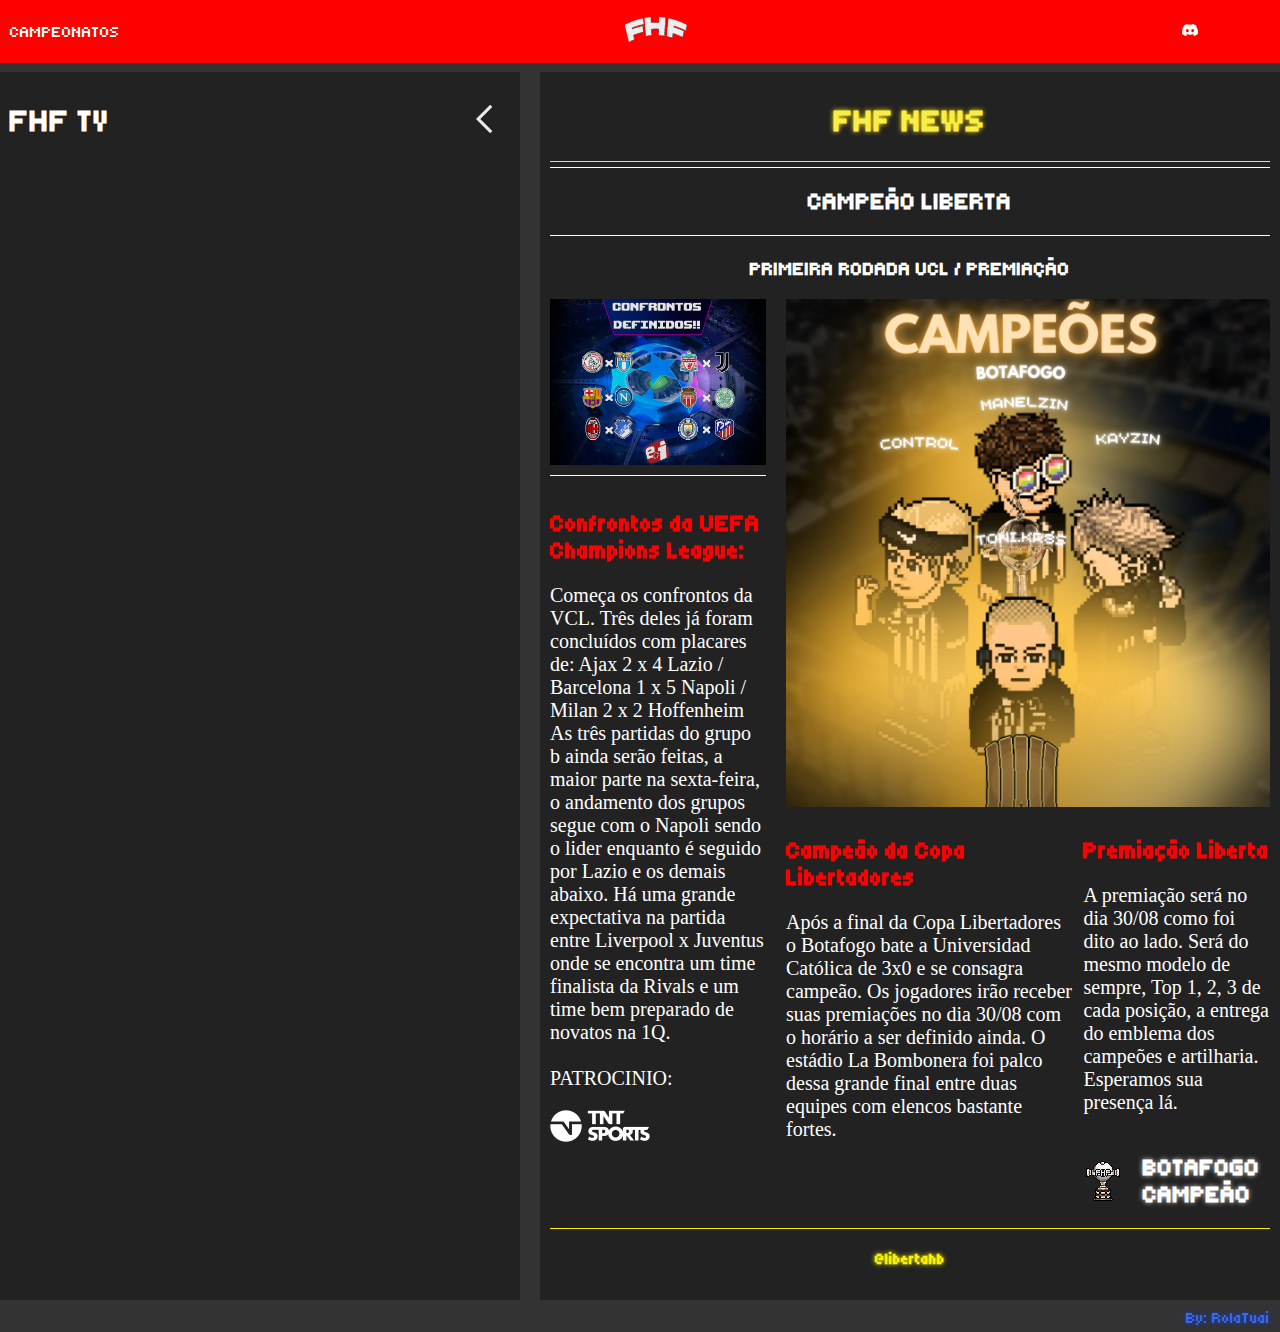
==== index.html @ 19618256 "FHF" ====
<!DOCTYPE html>
<html lang="pt-br">

<head>
    <meta charset="UTF-8">
    <meta name="viewport" content="width=device-width, initial-scale=1.0">
    <title>FHF - Início </title>
    <link rel="shortcut icon" href="/view/IMG/LogoFHF.png" type="image/x-icon">
    <link rel="stylesheet" href="./css/index.css">
    <script src="./js/index.js"></script>
</head>

<body>
    <header>
        <ul class="leftHeader">
            <li><a href="#">CAMPEONATOS</a>
                <ul>
                    <li><a class="li-libertadores" href="view/libertadores.html"><img class="logoLibertadores"
                                src="./view/IMG/fhfliberta.png" alt=""></a></li>
                    <li><a href="view/ucl.html"><img class="logoUEFA" src="./view/IMG/championsleague_no_bg.png" alt="">
                        </a></li>
                </ul>
            </li>
        </ul>
        <div class="centerHeader"><a href="#"><img class="logoFHF" src="./view/IMG/FHF.png" alt=""></a></div>
        <div class="rightHeader">
            <a class="discord" href="https://discord.gg/Q4bmhYreaV" target="_blank"><svg
                    xmlns="http://www.w3.org/2000/svg" width="16" height="16" fill="currentColor" class="bi bi-discord"
                    viewBox="0 0 16 16">
                    <path
                        d="M13.545 2.907a13.2 13.2 0 0 0-3.257-1.011.05.05 0 0 0-.052.025c-.141.25-.297.577-.406.833a12.2 12.2 0 0 0-3.658 0 8 8 0 0 0-.412-.833.05.05 0 0 0-.052-.025c-1.125.194-2.22.534-3.257 1.011a.04.04 0 0 0-.021.018C.356 6.024-.213 9.047.066 12.032q.003.022.021.037a13.3 13.3 0 0 0 3.995 2.02.05.05 0 0 0 .056-.019q.463-.63.818-1.329a.05.05 0 0 0-.01-.059l-.018-.011a9 9 0 0 1-1.248-.595.05.05 0 0 1-.02-.066l.015-.019q.127-.095.248-.195a.05.05 0 0 1 .051-.007c2.619 1.196 5.454 1.196 8.041 0a.05.05 0 0 1 .053.007q.121.1.248.195a.05.05 0 0 1-.004.085 8 8 0 0 1-1.249.594.05.05 0 0 0-.03.03.05.05 0 0 0 .003.041c.24.465.515.909.817 1.329a.05.05 0 0 0 .056.019 13.2 13.2 0 0 0 4.001-2.02.05.05 0 0 0 .021-.037c.334-3.451-.559-6.449-2.366-9.106a.03.03 0 0 0-.02-.019m-8.198 7.307c-.789 0-1.438-.724-1.438-1.612s.637-1.613 1.438-1.613c.807 0 1.45.73 1.438 1.613 0 .888-.637 1.612-1.438 1.612m5.316 0c-.788 0-1.438-.724-1.438-1.612s.637-1.613 1.438-1.613c.807 0 1.451.73 1.438 1.613 0 .888-.631 1.612-1.438 1.612" />
                </svg></a>
            <a href="https://hubbe.biz" target="_blank"><img class="hubbe"
                    src="https://hubbe.biz/build/assets/hubbe_logo_animated-D9_hFnV-.gif" alt=""></a>
        </div>
    </header>
    <div class="principal">
        <aside>
            <div class="youtube">
                <div class="tituloFHFTV">
                    <h1>FHF TV </h1>
                    <a href="#" onclick="esconderAba()" id="toggleIcon"><svg xmlns="http://www.w3.org/2000/svg"
                            height="34px" viewBox="0 -960 960 960" width="34px" fill="#e8eaed">
                            <path d="M400-80 0-480l400-400 61 61.67L122.67-480 461-141.67 400-80Z" />
                        </svg></a>
                </div>
                <div id="Aba" class="playlists">
                    <div><iframe width="500" height="280"
                            src="https://www.youtube.com/embed/videoseries?si=hfcKrwW6XfcSg03T&amp;list=PLgUCgCOBPk45dYhi42Zpj4R4UsWoui-J4"
                            title="YouTube video player" frameborder="0"
                            allow="accelerometer; autoplay; clipboard-write; encrypted-media; gyroscope; picture-in-picture; web-share"
                            referrerpolicy="strict-origin-when-cross-origin" allowfullscreen></iframe></div>
                    <div><iframe width="500" height="280"
                            src="https://www.youtube.com/embed/videoseries?si=4mqO7DnTdUEYdkix&amp;list=PLgUCgCOBPk454iOBm-FIav-7TL2M0cn39"
                            title="YouTube video player" frameborder="0"
                            allow="accelerometer; autoplay; clipboard-write; encrypted-media; gyroscope; picture-in-picture; web-share"
                            referrerpolicy="strict-origin-when-cross-origin" allowfullscreen></iframe></div>
                </div>
            </div>
        </aside>
        <main>
            <div class="manchete">
                <div class="titulo">
                    <h1>FHF NEWS</h1>
                </div>
                <div class="subTitulo1">
                    <h2>CAMPEÃO LIBERTA</h2>
                </div>
                <div class="subTitulo2">
                    <h3>PRIMEIRA RODADA UCL / PREMIAÇÃO</h3>
                </div>
            </div>
            <div class="seçoes">
                <div class="seçao1">
                    <div class="noticia1">
                        <img class="imagem1" src="./view/IMG/Rodada1UCL.png" alt="">
                    </div>
                    <div class="noticia2">
                        <h2>Confrontos da UEFA Champions League: </h2>
                        <p>Começa os confrontos da VCL.
                            Três deles já foram concluídos
                            com placares de: Ajax 2 x 4 Lazio / Barcelona 1 x 5 Napoli / Milan 2 x 2 Hoffenheim
                            As três partidas do grupo b ainda serão feitas, a maior parte na sexta-feira, o andamento
                            dos grupos segue com o Napoli
                            sendo o lider enquanto é seguido por Lazio e os demais abaixo. Há uma grande expectativa na
                            partida entre Liverpool x Juventus
                            onde se encontra um time finalista da Rivals e um time bem preparado de novatos na 1Q.
                            <br>
                            <br>
                            PATROCINIO:
                        </p>
                        <img src="./view/IMG/logoTNT.png" alt="">
                    </div>
                </div>
                <div class="seçao2">
                    <div class="noticia3">
                        <img class="imagem2" src="./view/IMG/BotafogoCampeao.png" alt="">
                    </div>
                    <div class="miniSeçao">
                        <div class="noticia4">
                            <h2>Campeão da Copa Libertadores</h2>
                            <p>Após a final da Copa Libertadores o Botafogo bate a Universidad Católica de 3x0 e se
                                consagra campeão. Os jogadores irão receber suas premiações no dia 30/08 com o horário a
                                ser
                                definido ainda. O estádio La Bombonera foi palco dessa grande final entre duas equipes
                                com elencos bastante fortes.
                            </p>
                        </div>
                        <div class="noticia5">
                            <h2>Premiação Liberta</h2>
                            <p>A premiação será no dia 30/08 como foi dito ao lado. Será do mesmo modelo de sempre,
                                Top 1, 2, 3 de cada posição, a entrega do emblema dos campeões e artilharia. Esperamos
                                sua presença lá.
                            </p>
                            <div class="imagemNoticia5">
                                <img src="./view/IMG/fhf-lib.gif" alt="">
                                <h2>BOTAFOGO CAMPEÃO</h2>
                            </div>
                        </div>
                    </div>
                </div>
            </div>
            <div class="rodapé">
                <h4>@libertahb</h4>
            </div>
    </div>
    </main>
    </div>
    <footer>
        <a href="https://github.com/Mathx8/">By: RolaTuai</a>
    </footer>
</body>

</html>
---- css/index.css ----
@import url('https://fonts.googleapis.com/css2?family=Tiny5&display=swap');

*::-webkit-scrollbar {
    width: 6px;
}
  
*::-webkit-scrollbar-track {
    background: transparent;
}
  
*::-webkit-scrollbar-thumb {
    background: red;
    border-radius: 30px;
    border: 1px solid #333;
}

body {
    background:#333;
    margin: 0;
}

header {
    width: 100%;
    height: 7vh;
    position: absolute;
    display: flex;
    justify-content: space-between;
    align-items: center;
    background-color: red;
}

h1, h2, h3, h4, a {
    font-family: "Tiny5", sans-serif;
}

.leftHeader {
    list-style:none;
    float:left;
    padding: 0;
}
.leftHeader li{
    position:relative;
    list-style:none;
}
.leftHeader li a{
    color:#fff; 
    text-decoration:none; 
    padding:5px 10px; 
    display:block;
}
.leftHeader li a:hover{
    background:#333;
    color:red;
    box-shadow: none;
    -moz-box-shadow:0 3px 10px 0 #CCC;
    -webkit-box-shadow:0 3px 10px 0 #ccc;
    text-shadow:0px 0px 5px #333;
}
.leftHeader li  ul{
    position:absolute;
    top:25px;
    left:0;
    background-color:red;
    display:none;
    padding: 0;
}
.leftHeader li:hover ul, .menu li.over ul{
    display:block;
}
.leftHeader li ul li{
    display:block;
    width:150px;
}

.li-libertadores{
    display: flex;
    justify-content: space-between;
    align-items: center;
}
.logoUEFA {
    width: 100%;
}
.logoLibertadores {
    width: 100%;
}

.centerHeader {
    display: flex;
    justify-content: center;
    align-items: center;
}
.centerHeader a{
    width: 25%;
}
.logoFHF {
    width: 100%;
}

.rightHeader {
    display: flex;
    justify-content: space-between;
    align-items: center;
    margin-right: 0.5%;
}
.rightHeader a{
    width: 46px;
}
.hubbe{
    width: 100%;
}
.discord{
    color: white;
}

.principal {
    display: flex;
    justify-content: flex-end; 
    gap: 20px; 
    padding-top: 8vh;
    padding-bottom: 5px;
}

main {
    flex: 1;
    background-color: #222;
    color: white;
    padding: 10px;
}

.manchete {
    display: flex;
    flex-direction: column;
    align-items: center;
    gap: 5px;
}
.titulo {
    display: flex;
    flex-direction: column;
    align-items: center;
    width: 100%;
    border-bottom: 1px #ffee00 solid;
}
.subTitulo1 {
    display: flex;
    flex-direction: column;
    align-items: center;
    width: 100%;
    border-top: 1px #fff solid;
    border-bottom: 1px #fff solid;
}

.seçoes{
    display: flex;
    justify-content: flex-end; 
    gap: 20px;
}
.seçoes p {
    font-size: 15pt;
}
.seçoes h2 {
    color: red;
}
.manchete h1 {
    color: #f8ed4e;
    box-shadow: none;
    text-shadow:0px 0px 5px #ffee00;
}
.seçao1{
    flex: 0 0 30%;
    display: flex;
    flex-direction: column;
    align-items: center;
    gap: 10px;
}
.imagem1{
    width: 100%;
    border-bottom: #fff 1px solid;
    padding-bottom: 5%;
}
.imagem2 {
    width: 100%;
}

.seçao2{
    flex: 1;
    display: flex;
    flex-direction: column;
    align-items: center;
    gap: 10px;
}
.noticia3{
    display: flex;
    flex-direction: column;
    align-items: center;
}

.miniSeçao{
    display: flex;
    justify-content: space-between;
    gap: 10px;
}
.noticia4 .noticia5{
    display: flex;
    flex-direction: column;
    align-items: center;
}

.imagemNoticia5{
    display: flex;
    justify-content: space-between;
    align-items: center;
    gap: 20px;
    width: 100%;
}
.imagemNoticia5 h2 {
    color: white;
    box-shadow: none;
    text-shadow:0px 0px 5px #CCC;
}

.rodapé {
    display: flex;
    flex-direction: column;
    align-items: center;
    border-top: 1px #ffee00 solid;
}
.rodapé h4{
    color: #ffee00;
    box-shadow: none;
    text-shadow:0px 0px 5px #ffee00;
}

aside {
    flex: 0 0 9%;
    background-color: #222;
    color: white;
    padding: 10px;
}
.youtube{
    display: flex;
    flex-direction: column;
    align-items: center;
}
.playlists {
    display: flex;
    flex-wrap: wrap;
    align-items: center;
    gap: 20px;
}
.tituloFHFTV{
    display: flex;
    justify-content: space-between;
    align-items: center;
    width: 100%;
}

footer {
    width: 100%;
    height: 3vh;
    display: flex;
    justify-content: flex-end;
    align-items: center;
    background-color: #333;
}
footer a{
    text-decoration: none;
    margin-right: 10px;
    color: royalblue;
    box-shadow: none;
    text-shadow:0px 0px 5px rgb(0, 64, 255);
}
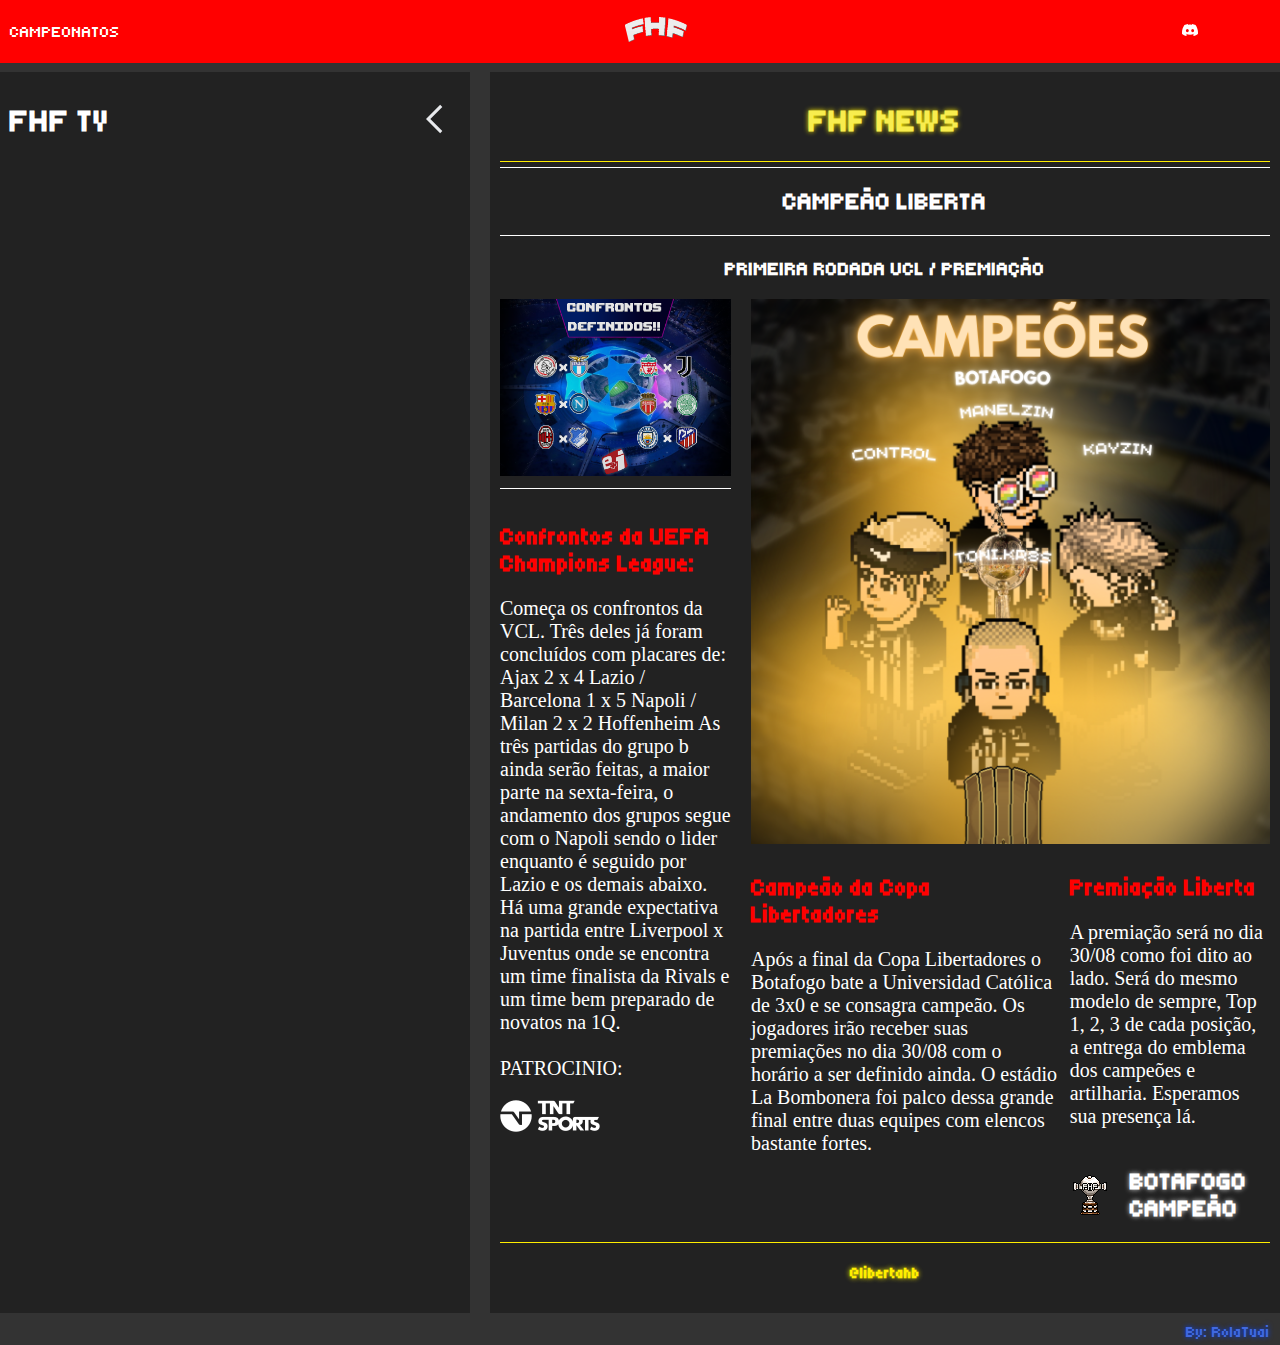
==== commit 372deb07: "responsividade parte 1" ====
--- a/index.html
+++ b/index.html
@@ -45,12 +45,12 @@
                         </svg></a>
                 </div>
                 <div id="Aba" class="playlists">
-                    <div><iframe width="500" height="280"
+                    <div><iframe width="450" height="250"
                             src="https://www.youtube.com/embed/videoseries?si=hfcKrwW6XfcSg03T&amp;list=PLgUCgCOBPk45dYhi42Zpj4R4UsWoui-J4"
                             title="YouTube video player" frameborder="0"
                             allow="accelerometer; autoplay; clipboard-write; encrypted-media; gyroscope; picture-in-picture; web-share"
                             referrerpolicy="strict-origin-when-cross-origin" allowfullscreen></iframe></div>
-                    <div><iframe width="500" height="280"
+                    <div><iframe width="450" height="250"
                             src="https://www.youtube.com/embed/videoseries?si=4mqO7DnTdUEYdkix&amp;list=PLgUCgCOBPk454iOBm-FIav-7TL2M0cn39"
                             title="YouTube video player" frameborder="0"
                             allow="accelerometer; autoplay; clipboard-write; encrypted-media; gyroscope; picture-in-picture; web-share"
--- a/css/index.css
+++ b/css/index.css
@@ -243,7 +243,7 @@
 }
 .playlists {
     display: flex;
-    flex-wrap: wrap;
+    flex-direction: column;
     align-items: center;
     gap: 20px;
 }
@@ -268,4 +268,14 @@
     color: royalblue;
     box-shadow: none;
     text-shadow:0px 0px 5px rgb(0, 64, 255);
+}
+
+@media (max-width: 768px) {
+    .seçoes {
+        flex-direction: column;
+        align-items: center;
+    }
+    .principal {
+        flex-direction: column;
+    }
 }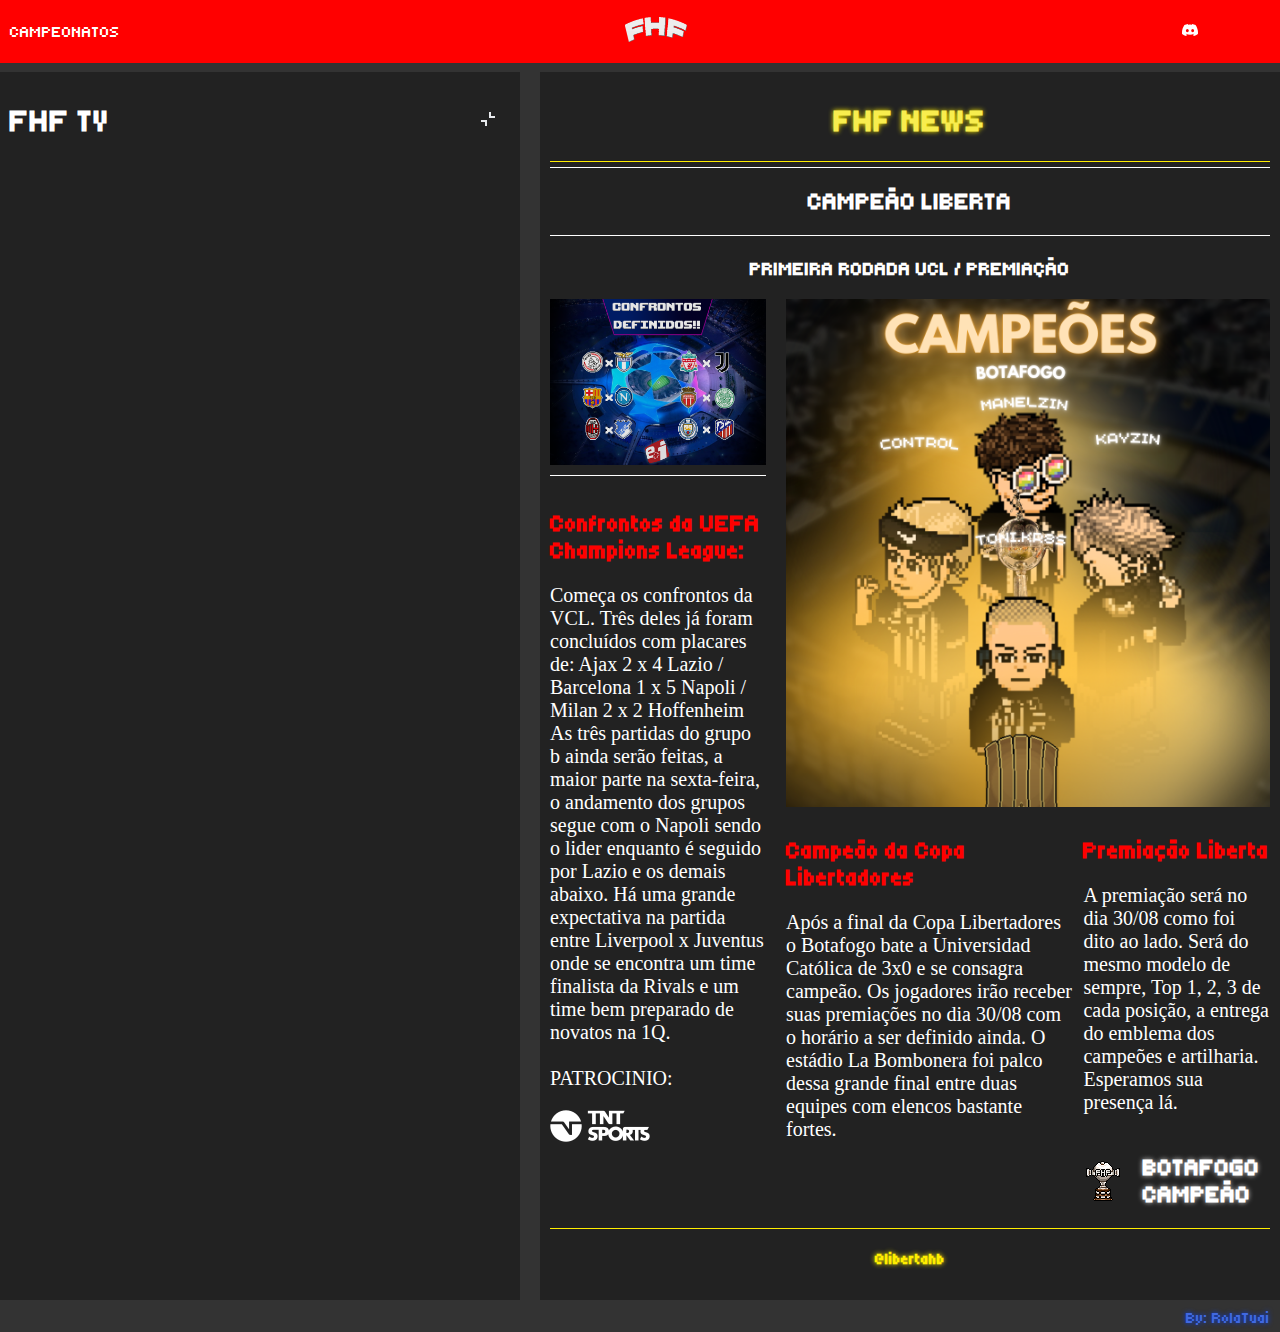
==== commit 59c0f12f: "responsividade parte 2" ====
--- a/index.html
+++ b/index.html
@@ -40,17 +40,17 @@
                 <div class="tituloFHFTV">
                     <h1>FHF TV </h1>
                     <a href="#" onclick="esconderAba()" id="toggleIcon"><svg xmlns="http://www.w3.org/2000/svg"
-                            height="34px" viewBox="0 -960 960 960" width="34px" fill="#e8eaed">
-                            <path d="M400-80 0-480l400-400 61 61.67L122.67-480 461-141.67 400-80Z" />
+                            height="24px" viewBox="0 -960 960 960" width="44px" fill="#e8eaed">
+                            <path d="M440-440v240h-80v-160H200v-80h240Zm160-320v160h160v80H520v-240h80Z" />
                         </svg></a>
                 </div>
                 <div id="Aba" class="playlists">
-                    <div><iframe width="450" height="250"
+                    <div><iframe class="videos" width="500" height="280"
                             src="https://www.youtube.com/embed/videoseries?si=hfcKrwW6XfcSg03T&amp;list=PLgUCgCOBPk45dYhi42Zpj4R4UsWoui-J4"
                             title="YouTube video player" frameborder="0"
                             allow="accelerometer; autoplay; clipboard-write; encrypted-media; gyroscope; picture-in-picture; web-share"
                             referrerpolicy="strict-origin-when-cross-origin" allowfullscreen></iframe></div>
-                    <div><iframe width="450" height="250"
+                    <div><iframe class="videos" width="500" height="280"
                             src="https://www.youtube.com/embed/videoseries?si=4mqO7DnTdUEYdkix&amp;list=PLgUCgCOBPk454iOBm-FIav-7TL2M0cn39"
                             title="YouTube video player" frameborder="0"
                             allow="accelerometer; autoplay; clipboard-write; encrypted-media; gyroscope; picture-in-picture; web-share"
--- a/css/index.css
+++ b/css/index.css
@@ -278,4 +278,15 @@
     .principal {
         flex-direction: column;
     }
+    .leftHeader li ul li{
+        display:block;
+        width:75px;
+    }
+    .logoFHF {
+        width: 95%;
+    }
+    .videos {
+        width: 95vw;
+        height: 40vw;
+    }
 }